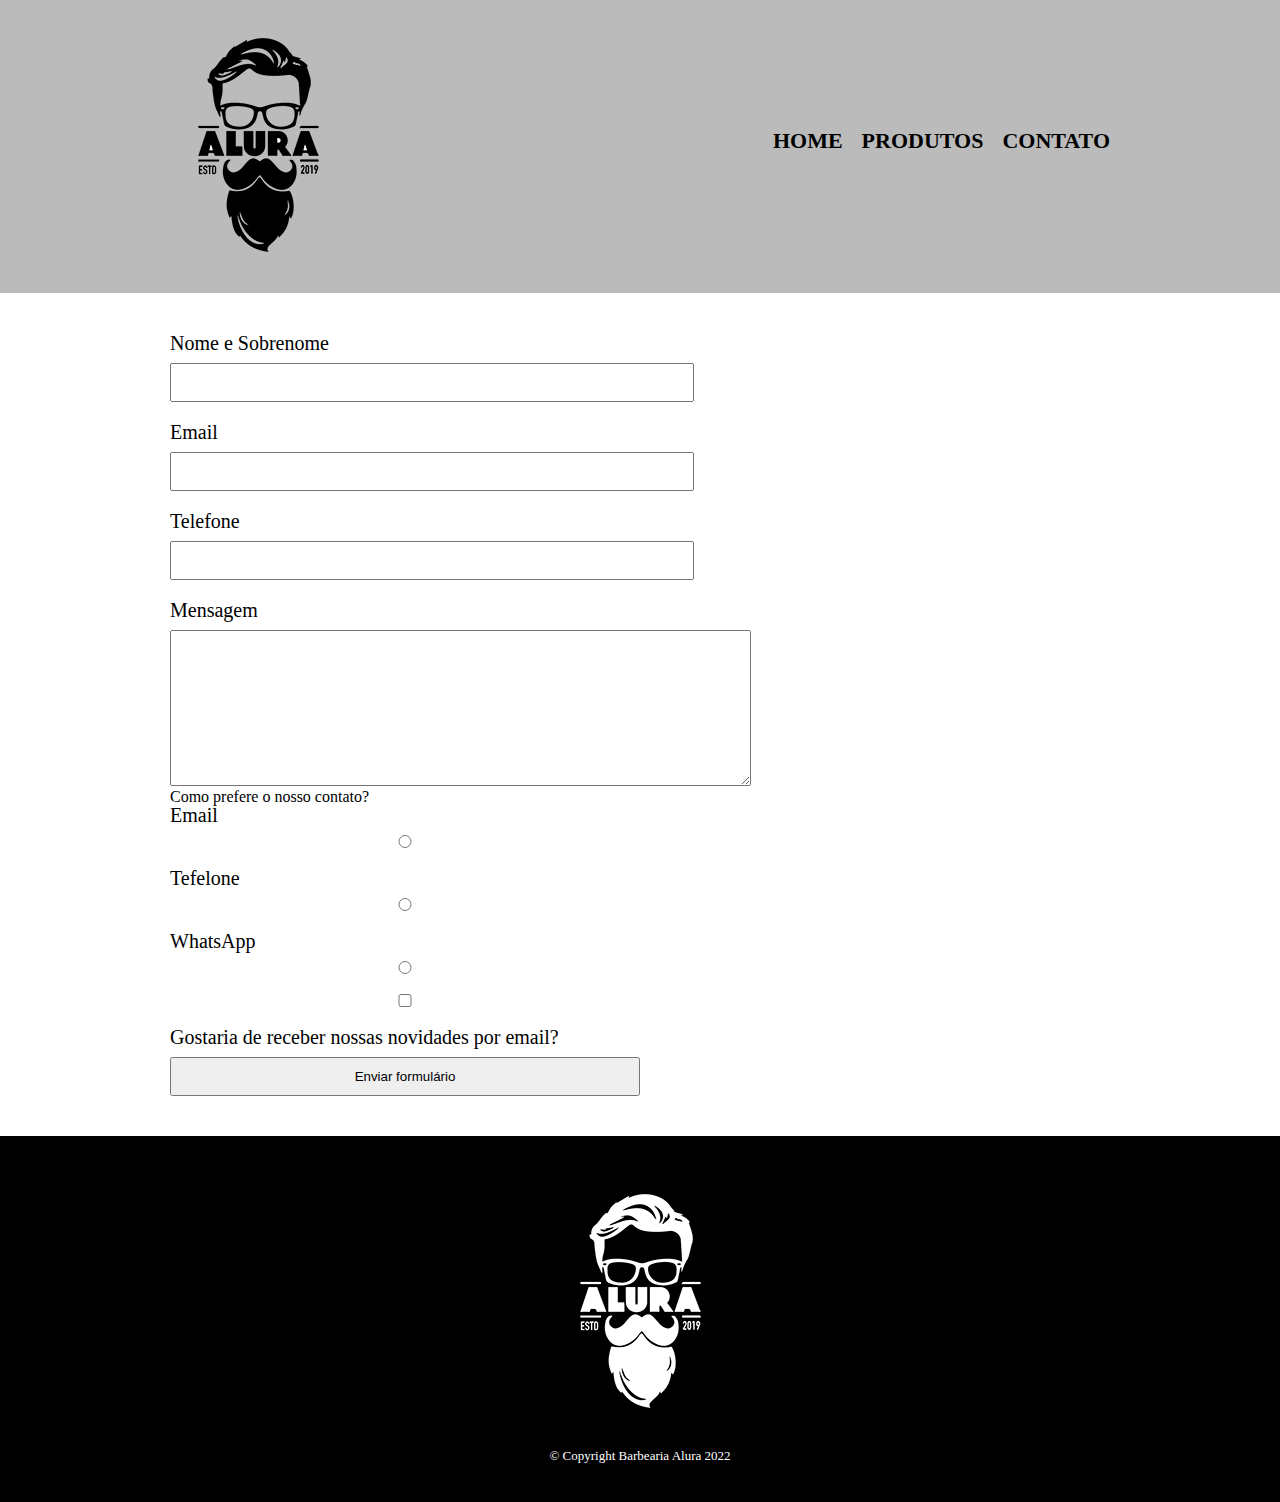
==== contato.html @ 3c0dcecb "formulario" ====
<!DOCTYPE html>
<html>
	<head>
		<meta charset="UTF-8">
		<title>Contato - Barbeara Alura</title>
		<link rel="stylesheet" href="reset.css">
		<link rel="stylesheet" href="style.css">
	</head>
	<body>
		<header>
			<div class="caixa">
				<h1><img src="imagens/logo.png"></h1>

				<nav>
					<ul>
						<li><a href="index.html">Home</a></li>
						<li><a href="produtos.html">Produtos</a></li>
						<li><a href="contato.html">Contato</a></li>
					</ul>
				</nav>
			</div>
		</header>

        <main>
            <form action="">
                <label for="nome-sobrenome">Nome e Sobrenome</label>
                <input type="text" id="nome-sobrenome">

                <label for="email">Email</label>
                <input type="text" id="email">

                <label for="telefone">Telefone</label>
                <input type="text" id="telefone">

				<label for="mensagem">Mensagem</label>
				<textarea cols="70" rows="10" id="mensagem"></textarea>

				<div>
					<p>Como prefere o nosso contato?</p>
					<label for="radio-email">Email</label>
					<input type="radio" name="contato" value="email" id="radio-email">

					<label for="radio-telefone">Tefelone</label>
					<input type="radio" name="contato" value="telefone" id="radio-telefone">

					<label for="radio-whatsapp">WhatsApp</label>
					<input type="radio" name="contato" value="whatsapp" id="radio-whatsapp">
				</div>

				<label><input type="checkbox"> Gostaria de receber nossas novidades por email?</label>


                <input type="submit" value="Enviar formulário">
            </form>

        </main>

        <footer>
			<img src="imagens/logo-branco.png" alt="imagem da logo de copyright">
			<p class="copyright">&copy; Copyright Barbearia Alura 2022</p>
		</footer>
	</body>
</html>
---- style.css ----
header {
	background: #BBBBBB;
	padding: 20px 0;
}

.caixa {
	position: relative;
	width: 940px;
	margin: 0 auto;
}

nav {
	position: absolute;
	top: 110px;
	right: 0;
}

nav li {
	display: inline-block;
	margin: 0 0 0 15px;
}

nav a {
	text-transform: uppercase;
	color: #000000;
	font-weight: bold;
	font-size: 22px;
	text-decoration: none;
}

nav a:hover {
	color: #c78c19;
	text-decoration: underline;
} 

.produtos {
	width: 940px;
	margin: 0 auto;
	padding: 50px 0;
}

.produtos li {
	display: inline-block;
	text-align: center;
	width: 30%;
	vertical-align: top;
	margin: 0 1.5%;
	padding: 30px 20px;
	box-sizing: border-box;
	border: 4px solid #000000;
	border-radius: 10px;
}

.produtos li:hover {
	border-color: #c78c19;
}

.produtos li:active {
	border-color: #088c19;
}

.produtos li:hover h2 {
	font-size: 34px;
}

.produtos h2 {
	font-size: 30px;
	font-weight: bold;
}

.produto-descricao{
	font-size: 18px;
}

.preco {
	font-size: 22px;
	font-weight: bold;
	margin-top: 10px;
}

footer {
	text-align: center;
	background: url("imagens/bg.jpg");
	padding: 40px 0;
}

.copyright {
	color: #FFFFFF;
	font-size: 13px;
	margin: 20px 0 0;
}

main {
	width: 940px;
	margin: 0 auto;
}

form {
	margin: 40px 0;
}

form label {
	display: block;
	font-size: 20px;
	margin: 0 0 10px;
}

form input {
	display: block;
	margin: 0 0 20px;
	padding: 10px 25px;
	width: 50%;
}
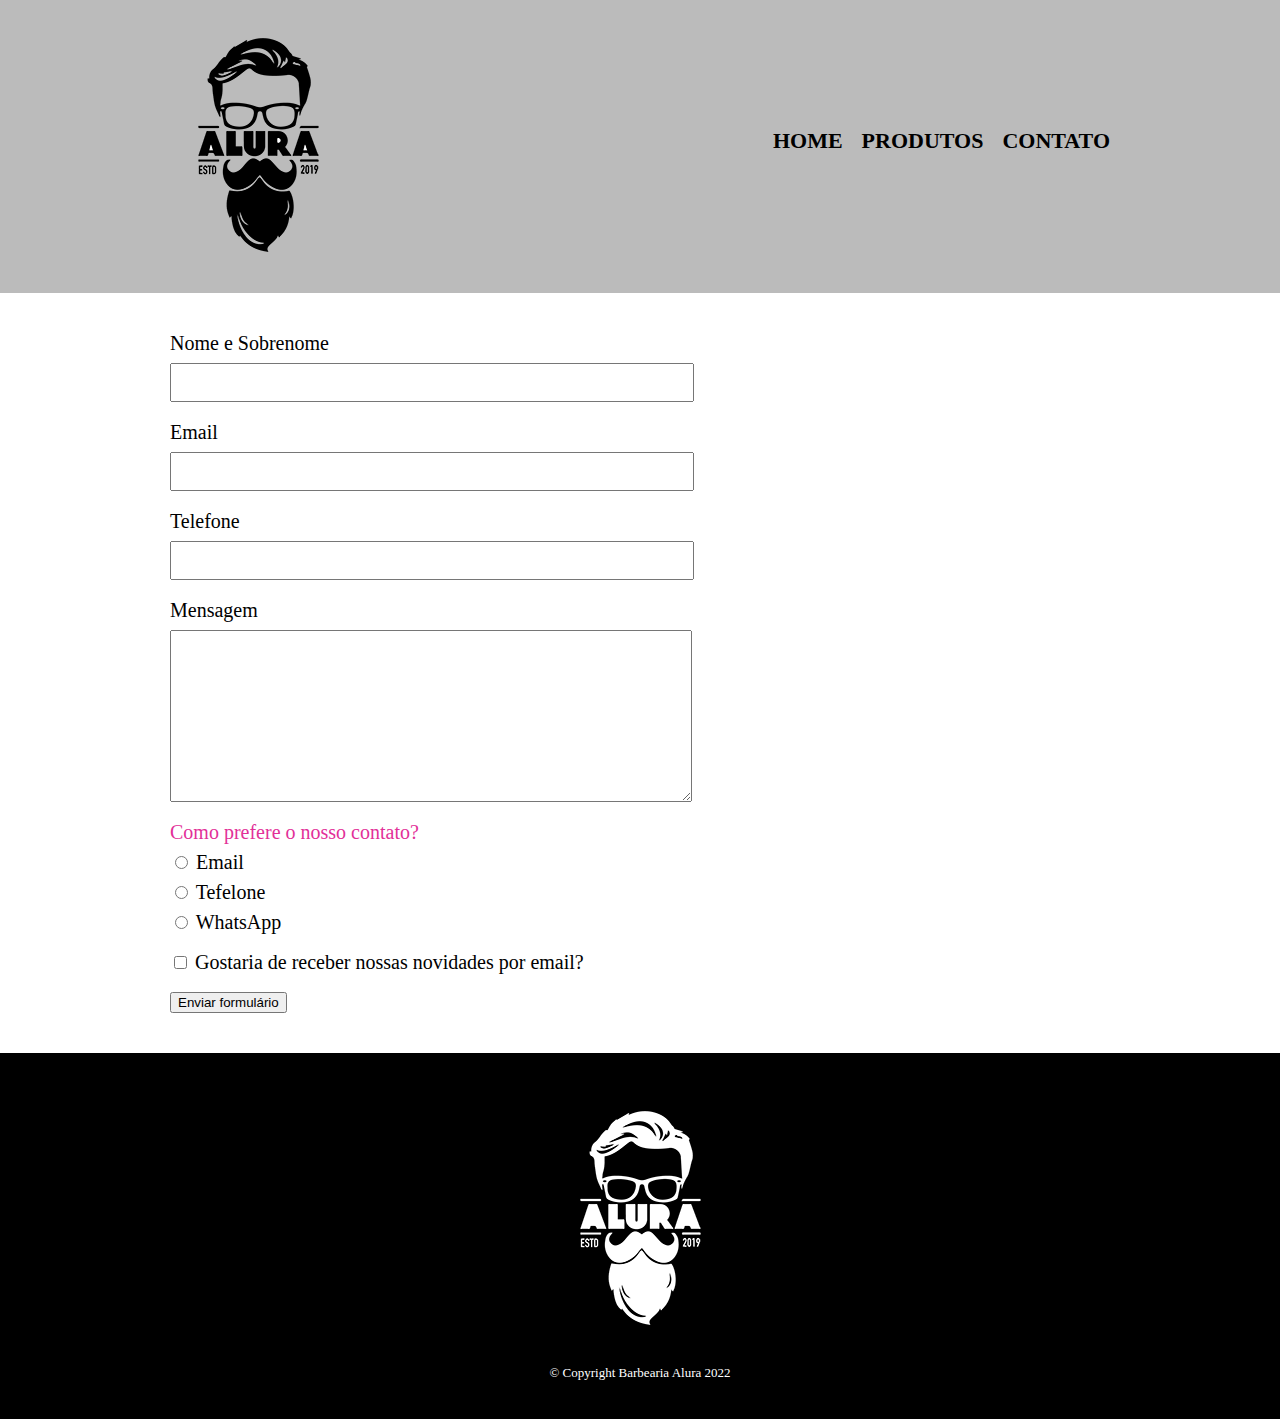
==== commit c2c586d1: "formulários complexos" ====
--- a/contato.html
+++ b/contato.html
@@ -22,32 +22,29 @@
 		</header>
 
         <main>
-            <form action="">
+            <form>
                 <label for="nome-sobrenome">Nome e Sobrenome</label>
-                <input type="text" id="nome-sobrenome">
+                <input type="text" id="nome-sobrenome" class="input-padrao">
 
                 <label for="email">Email</label>
-                <input type="text" id="email">
+                <input type="text" id="email" class="input-padrao">
 
                 <label for="telefone">Telefone</label>
-                <input type="text" id="telefone">
+                <input type="text" id="telefone" class="input-padrao">
 
 				<label for="mensagem">Mensagem</label>
-				<textarea cols="70" rows="10" id="mensagem"></textarea>
+				<textarea cols="70" rows="10" id="mensagem" class="input-padrao"></textarea>
 
 				<div>
-					<p>Como prefere o nosso contato?</p>
-					<label for="radio-email">Email</label>
-					<input type="radio" name="contato" value="email" id="radio-email">
+					<p class="teste" id="teste">Como prefere o nosso contato?</p>
+					<label for="radio-email"><input type="radio" name="contato" value="email" id="radio-email"> Email</label>
 
-					<label for="radio-telefone">Tefelone</label>
-					<input type="radio" name="contato" value="telefone" id="radio-telefone">
-
-					<label for="radio-whatsapp">WhatsApp</label>
-					<input type="radio" name="contato" value="whatsapp" id="radio-whatsapp">
+					<label for="radio-telefone"><input type="radio" name="contato" value="telefone" id="radio-telefone"> Tefelone</label>
+					
+					<label for="radio-whatsapp"><input type="radio" name="contato" value="whatsapp" id="radio-whatsapp"> WhatsApp</label>
 				</div>
 
-				<label><input type="checkbox"> Gostaria de receber nossas novidades por email?</label>
+				<label class="checkbox"><input type="checkbox"> Gostaria de receber nossas novidades por email?</label>
 
 
                 <input type="submit" value="Enviar formulário">
--- a/style.css
+++ b/style.css
@@ -99,16 +99,40 @@
 	margin: 40px 0;
 }
 
-form label {
+form label, form p {
 	display: block;
 	font-size: 20px;
 	margin: 0 0 10px;
 }
 
-form input {
+.input-padrao {
 	display: block;
 	margin: 0 0 20px;
 	padding: 10px 25px;
 	width: 50%;
 }
 
+.checkbox {
+	margin: 20px 0;
+}
+
+p {       /** valor 1**/
+	color: red;
+}
+
+form p {  /** valor p 1 + 1 = 2 **/
+	color: blue;
+}
+
+.teste {   /** valor 10 **/
+	color: yellow;
+}
+
+p.teste { /** valor 1 + 10 = 11 **/
+	color: orange;
+}
+
+#teste { /** valor 100 **/
+	color: rgb(226, 48, 152);
+}
+
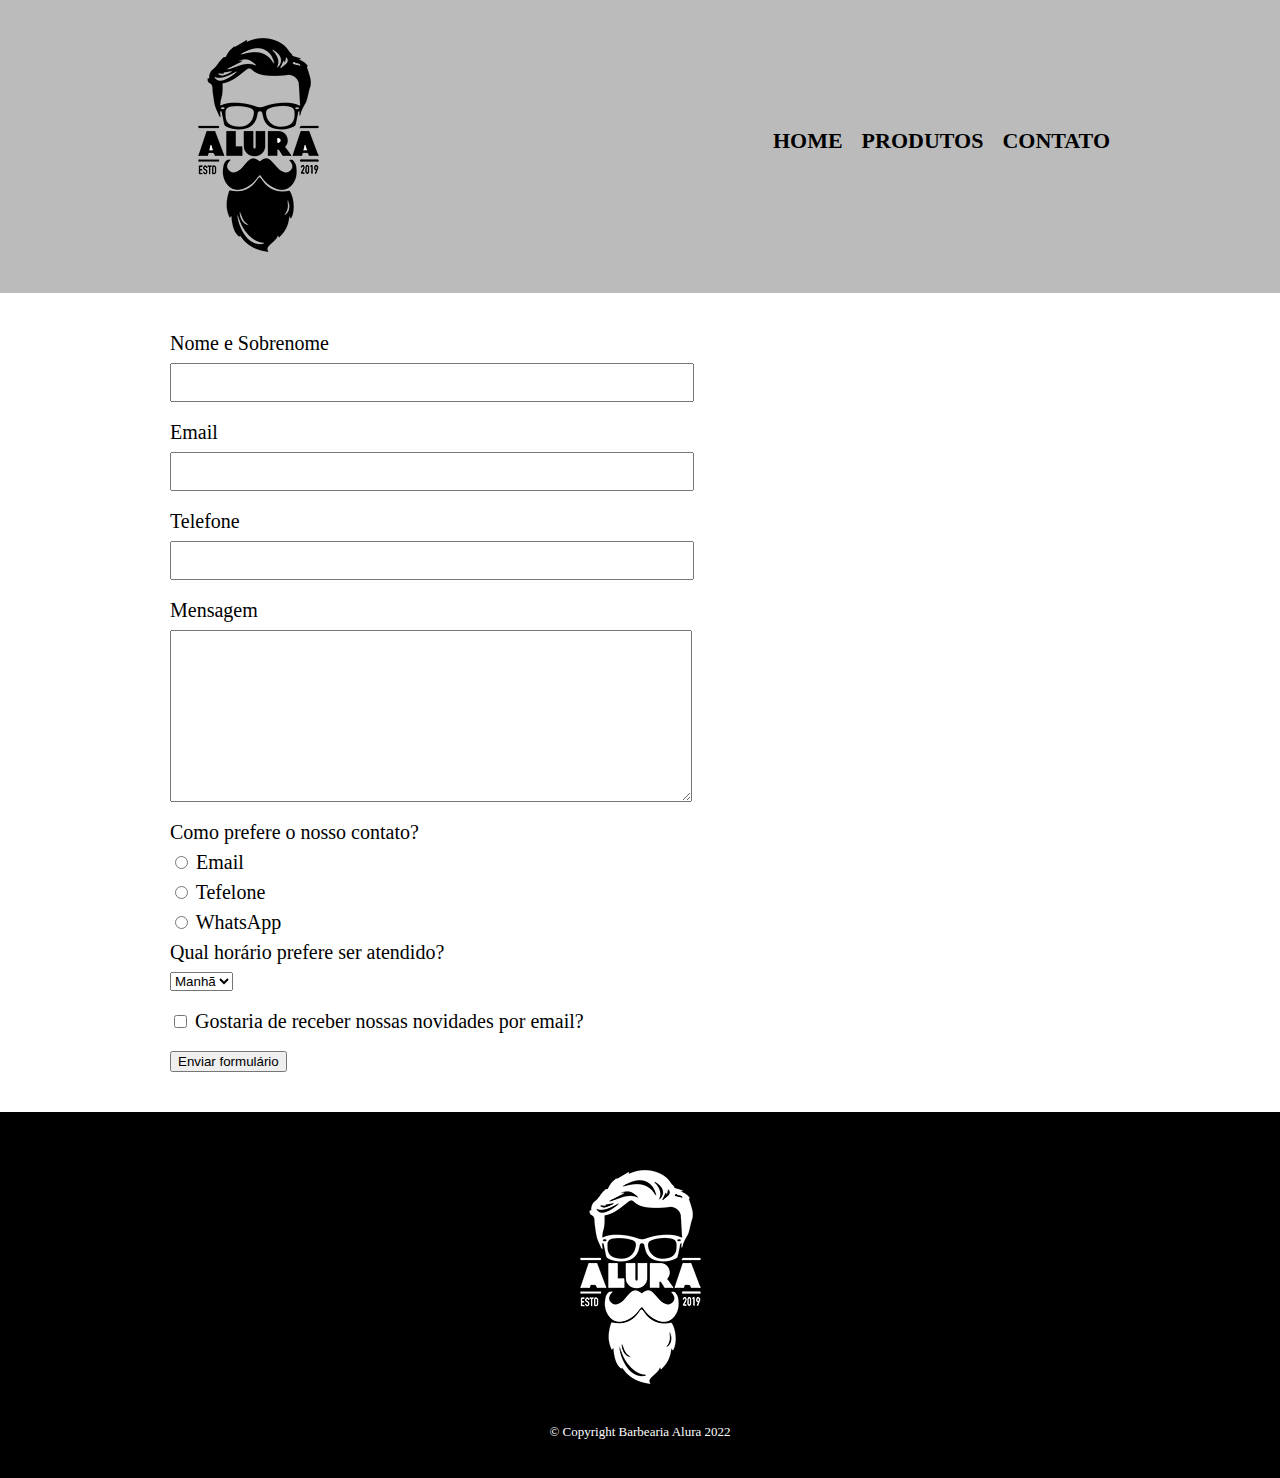
==== commit 4bd7c99e: "opções dropdown" ====
--- a/contato.html
+++ b/contato.html
@@ -44,6 +44,15 @@
 					<label for="radio-whatsapp"><input type="radio" name="contato" value="whatsapp" id="radio-whatsapp"> WhatsApp</label>
 				</div>
 
+				<div>
+					<p>Qual horário prefere ser atendido?</p>
+					<select name="" id="">
+						<option value="">Manhã</option>
+						<option value="">Tarde</option>
+						<option value="">Noite</option>
+					</select>
+				</div>
+
 				<label class="checkbox"><input type="checkbox"> Gostaria de receber nossas novidades por email?</label>
 
 
--- a/style.css
+++ b/style.css
@@ -116,23 +116,5 @@
 	margin: 20px 0;
 }
 
-p {       /** valor 1**/
-	color: red;
-}
 
-form p {  /** valor p 1 + 1 = 2 **/
-	color: blue;
-}
 
-.teste {   /** valor 10 **/
-	color: yellow;
-}
-
-p.teste { /** valor 1 + 10 = 11 **/
-	color: orange;
-}
-
-#teste { /** valor 100 **/
-	color: rgb(226, 48, 152);
-}
-
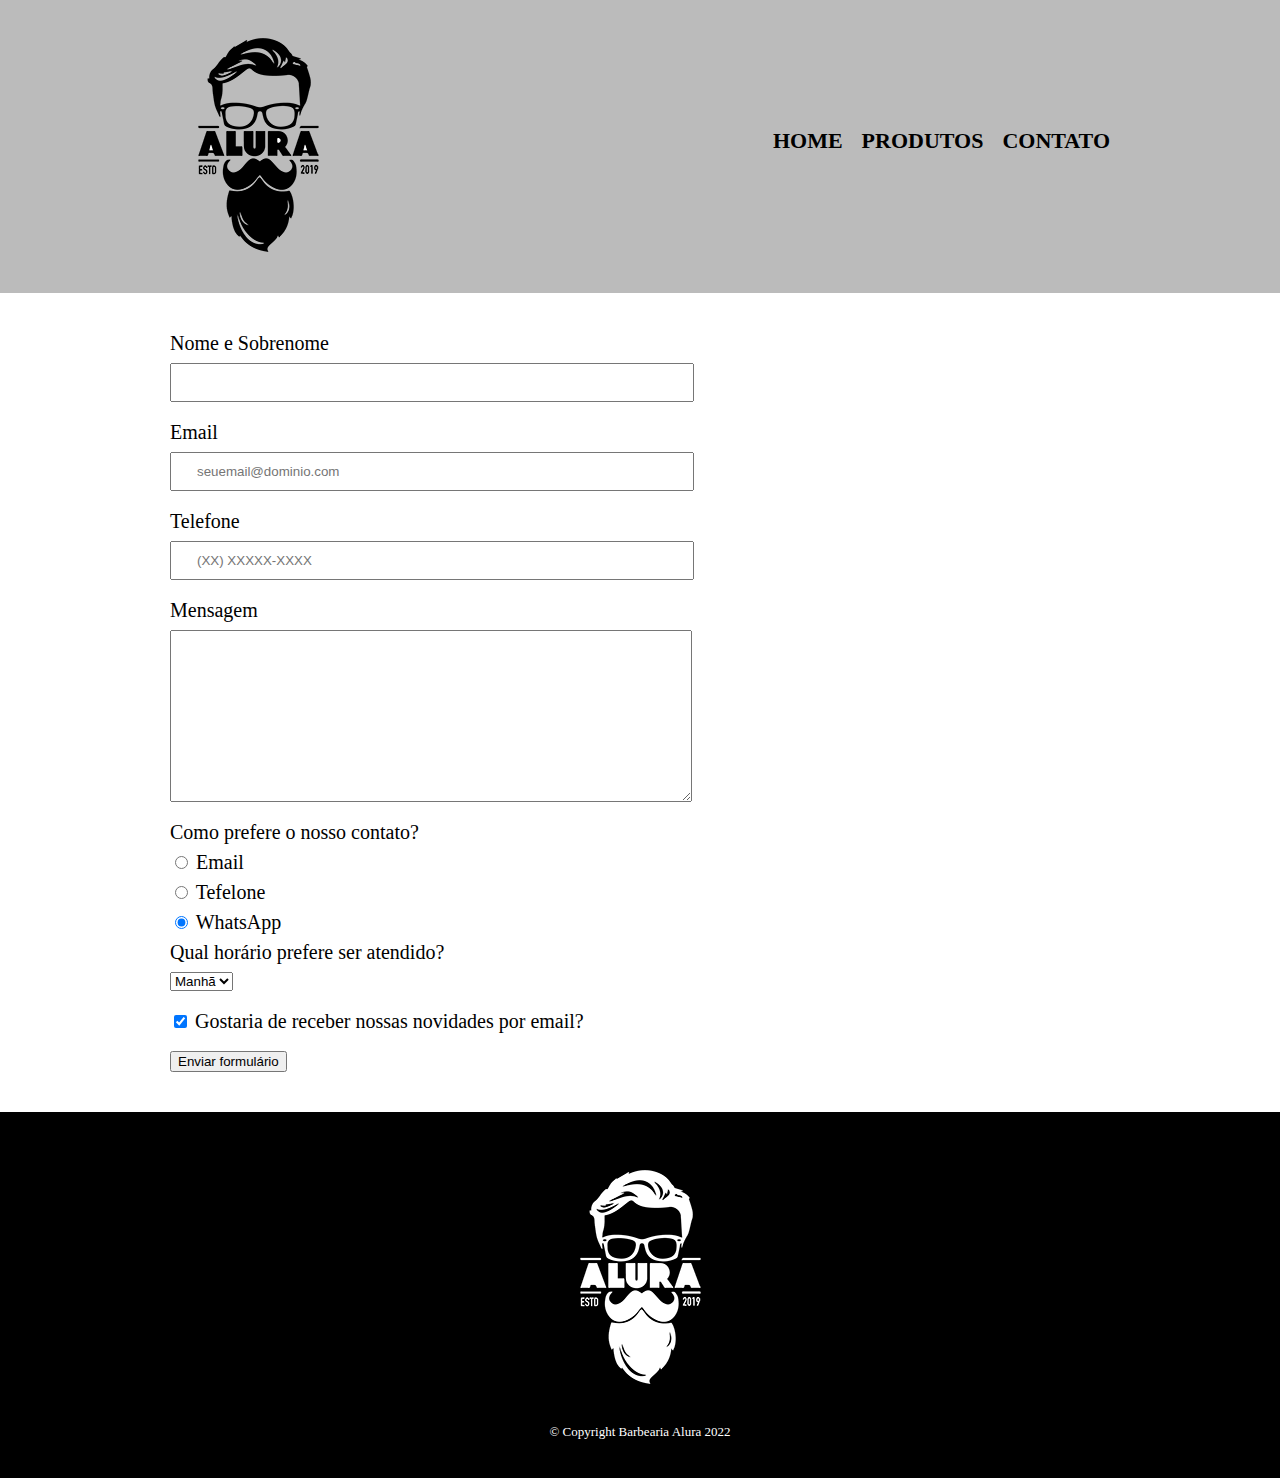
==== commit dfc45251: "formulário mais semântico" ====
--- a/contato.html
+++ b/contato.html
@@ -9,7 +9,7 @@
 	<body>
 		<header>
 			<div class="caixa">
-				<h1><img src="imagens/logo.png"></h1>
+				<h1><img src="imagens/logo.png" alt="logo da barbearia alura"></h1>
 
 				<nav>
 					<ul>
@@ -24,36 +24,36 @@
         <main>
             <form>
                 <label for="nome-sobrenome">Nome e Sobrenome</label>
-                <input type="text" id="nome-sobrenome" class="input-padrao">
+                <input type="text" id="nome-sobrenome" class="input-padrao" required>
 
                 <label for="email">Email</label>
-                <input type="text" id="email" class="input-padrao">
+                <input type="email" id="email" class="input-padrao" placeholder="seuemail@dominio.com" required>
 
                 <label for="telefone">Telefone</label>
-                <input type="text" id="telefone" class="input-padrao">
+                <input type="tel" id="telefone" class="input-padrao" placeholder="(XX) XXXXX-XXXX" required>
 
 				<label for="mensagem">Mensagem</label>
-				<textarea cols="70" rows="10" id="mensagem" class="input-padrao"></textarea>
+				<textarea cols="70" rows="10" id="mensagem" class="input-padrao" required></textarea>
 
-				<div>
-					<p class="teste" id="teste">Como prefere o nosso contato?</p>
+				<fieldset>
+					<legend class="teste" id="teste">Como prefere o nosso contato?</legend>
 					<label for="radio-email"><input type="radio" name="contato" value="email" id="radio-email"> Email</label>
 
 					<label for="radio-telefone"><input type="radio" name="contato" value="telefone" id="radio-telefone"> Tefelone</label>
 					
-					<label for="radio-whatsapp"><input type="radio" name="contato" value="whatsapp" id="radio-whatsapp"> WhatsApp</label>
-				</div>
+					<label for="radio-whatsapp"><input type="radio" name="contato" value="whatsapp" id="radio-whatsapp" checked> WhatsApp</label>
+				</fieldset>
 
-				<div>
-					<p>Qual horário prefere ser atendido?</p>
+				<fieldset>
+					<legend>Qual horário prefere ser atendido?</legend>
 					<select name="" id="">
 						<option value="">Manhã</option>
 						<option value="">Tarde</option>
 						<option value="">Noite</option>
 					</select>
-				</div>
+				</fieldset>
 
-				<label class="checkbox"><input type="checkbox"> Gostaria de receber nossas novidades por email?</label>
+				<label class="checkbox"><input type="checkbox" checked> Gostaria de receber nossas novidades por email?</label>
 
 
                 <input type="submit" value="Enviar formulário">
@@ -62,7 +62,7 @@
         </main>
 
         <footer>
-			<img src="imagens/logo-branco.png" alt="imagem da logo de copyright">
+			<img src="imagens/logo-branco.png" alt="logo da barbearia alura">
 			<p class="copyright">&copy; Copyright Barbearia Alura 2022</p>
 		</footer>
 	</body>
--- a/style.css
+++ b/style.css
@@ -99,7 +99,7 @@
 	margin: 40px 0;
 }
 
-form label, form p {
+form label, form legend {
 	display: block;
 	font-size: 20px;
 	margin: 0 0 10px;
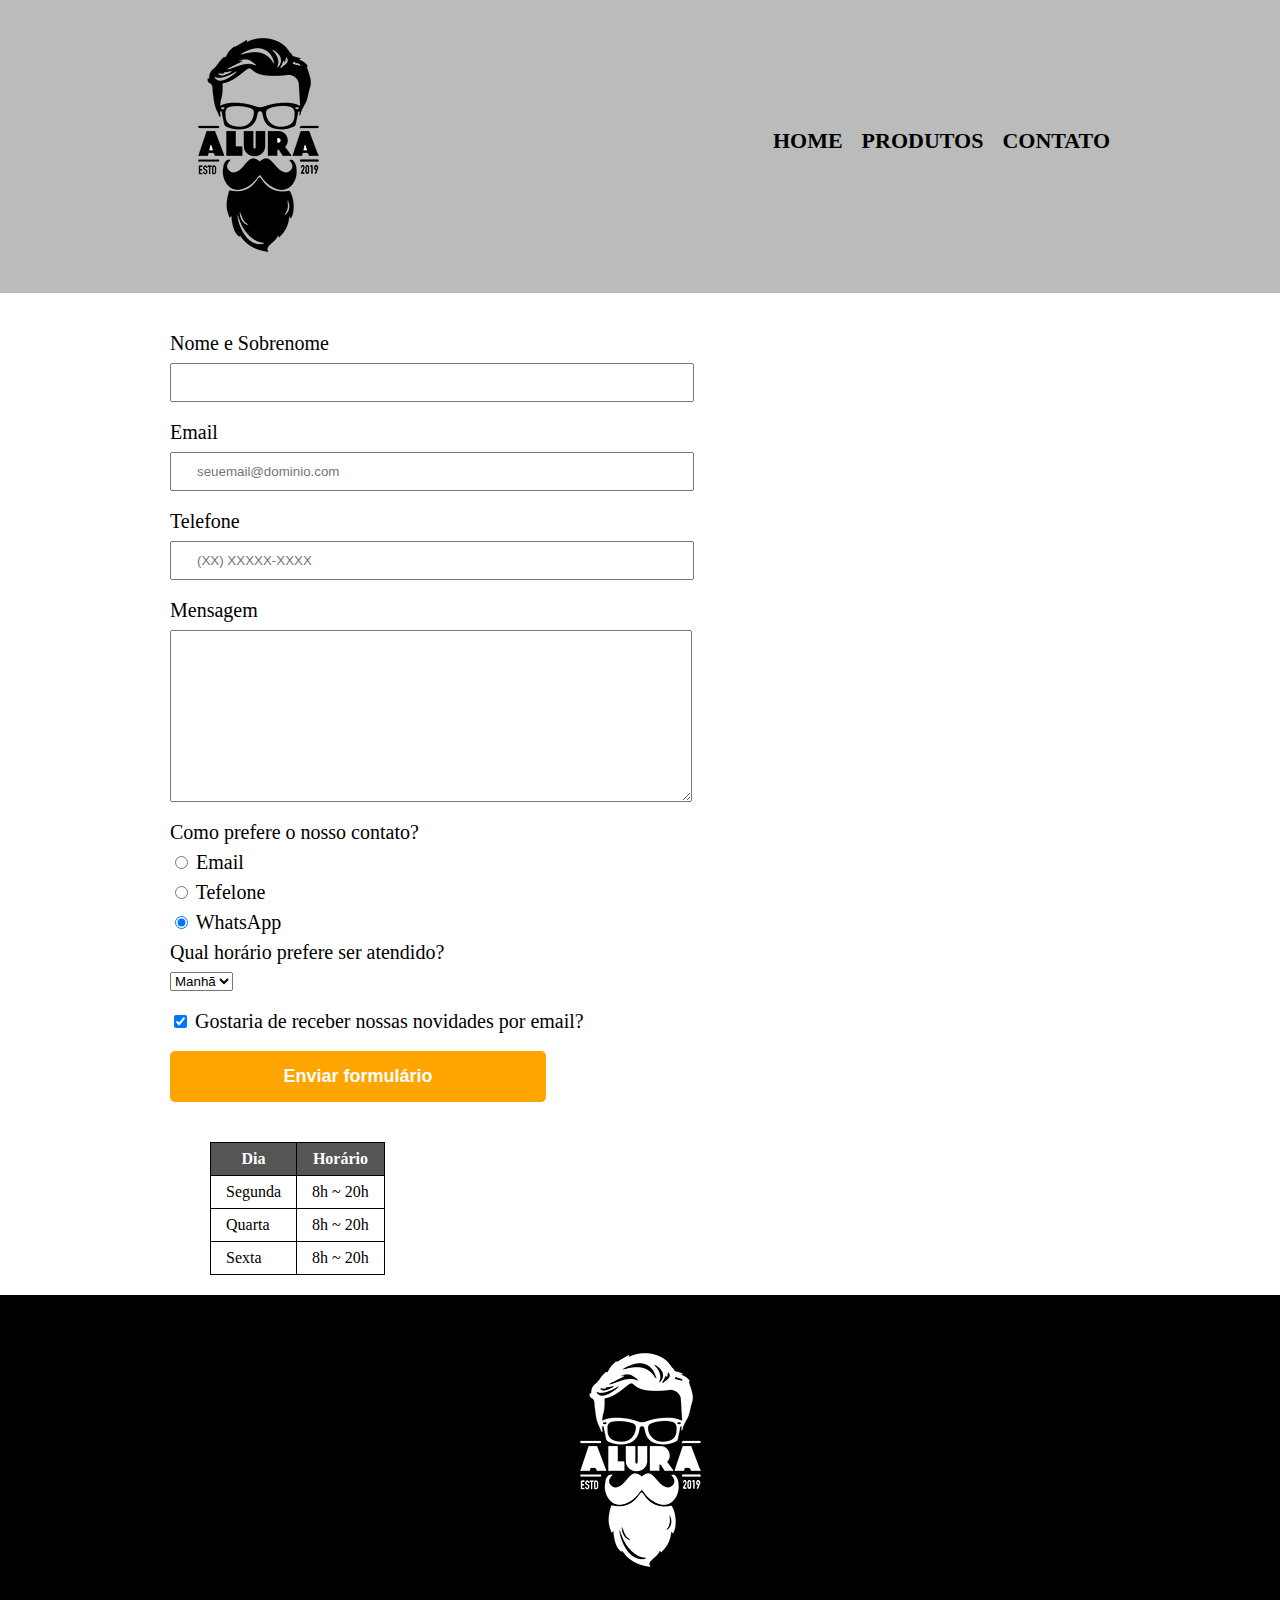
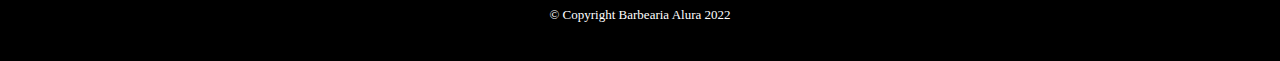
==== commit fa738abd: "botão e tabela" ====
--- a/contato.html
+++ b/contato.html
@@ -10,7 +10,6 @@
 		<header>
 			<div class="caixa">
 				<h1><img src="imagens/logo.png" alt="logo da barbearia alura"></h1>
-
 				<nav>
 					<ul>
 						<li><a href="index.html">Home</a></li>
@@ -20,7 +19,6 @@
 				</nav>
 			</div>
 		</header>
-
         <main>
             <form>
                 <label for="nome-sobrenome">Nome e Sobrenome</label>
@@ -55,12 +53,31 @@
 
 				<label class="checkbox"><input type="checkbox" checked> Gostaria de receber nossas novidades por email?</label>
 
-
-                <input type="submit" value="Enviar formulário">
+                <input type="submit" value="Enviar formulário" class="enviar">
             </form>
-
+			<table>
+				<thead>
+					<tr>
+						<th>Dia</th>
+						<th>Horário</th>
+					</tr>
+				</thead>
+				<tbody>
+					<tr>
+						<td>Segunda</td>
+						<td>8h ~ 20h</td>
+					</tr>
+					<tr>
+						<td>Quarta</td>
+						<td>8h ~ 20h</td>
+					</tr>
+					<tr>
+						<td>Sexta</td>
+						<td>8h ~ 20h</td>
+					</tr>
+				</tbody>
+			</table>
         </main>
-
         <footer>
 			<img src="imagens/logo-branco.png" alt="logo da barbearia alura">
 			<p class="copyright">&copy; Copyright Barbearia Alura 2022</p>
--- a/style.css
+++ b/style.css
@@ -116,5 +116,35 @@
 	margin: 20px 0;
 }
 
+.enviar {
+	width: 40%;
+	padding: 15px 0;
+	background-color: orange;
+	color: white;
+	font-weight: bold;
+	font-size: 18px;
+	border: none;
+	border-radius: 5px;
+	transition: 1s all;
+	cursor: pointer;
+}
 
+.enviar:hover {
+	background-color: darkorange;
+	transform: scale(1.2);
+}
 
+table {
+	margin: 20px 40px;
+}
+
+thead {
+	background-color: #555555;
+	color: white;
+	font-weight: bold;
+}
+
+td, th {
+	border: 1px solid #000000;
+	padding: 8px 15px;
+}